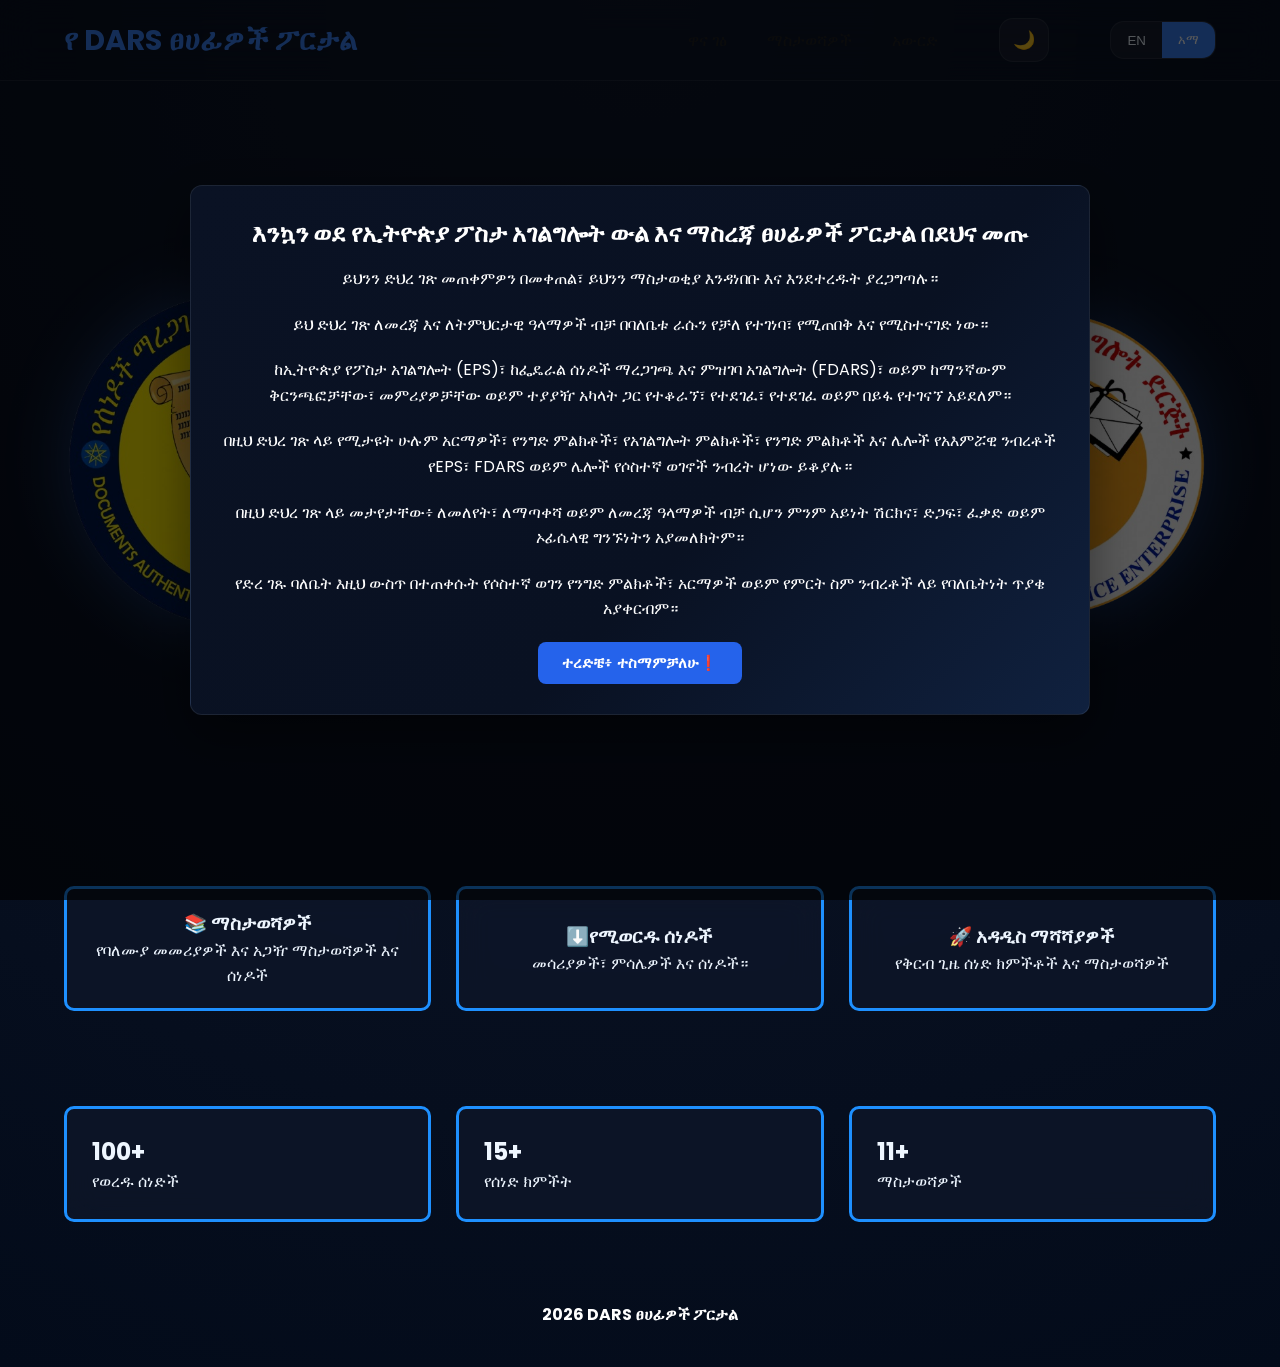
==== index.html @ 458e6c48 "minor fixes and additions" ====
<!doctype html><html><head><title>DARS Writers Portal</title><link rel='stylesheet' href='css/style.css'></head><body>
<div id="welcomePopup" class="popup-overlay">
    <div class="popup-card">
        <h2 data-en="popup_1">Welcome to the Ethiopian Postal Service Contract and Document Writers Portal</h2>

         <p data-en="popup_2">
        By continuing to use this website, you confirm that you have read and understood this notice.
    </p>

    <p data-en="popup_3">
        This website is independently developed, maintained, and hosted by its owner for informational and educational purposes only.
    </p>

    <p data-en="popup_4">
       It is not affiliated, sponsored, endorsed, or officially connected with the Ethiopian Postal Service (EPS), the Federal Documents Authentication and Registration Service (FDARS),
        or any of their branches, departments, or affiliated entities.
    </p>

    <p data-en="popup_5">
        All logos, trademarks, service marks, trade names
and other intellectual property displayed on this website remain the property of EPS, FDARS or other third parties.
    </p>

    <p data-en="popup_6">
        Their appearance on this website is for identification, reference or informational purposes only 
and does not imply any partnership, endorsement, license or official relationship.
    </p>

    <p data-en="popup_7">
       The website owner does not claim ownership of any third-party trademarks, logos, or brand assets mentioned herein.
    </p>

        <button id="closePopup" class="popup-btn" data-en="popup_fi">
            I understand and agree❗
        </button>
    </div>
</div>
    <nav>
    <a href="index.html" data-en="title_nav" class="logo">
    DARS Writers Portal
</a>
<ul class="nav-links">
<li><a href='index.html' data-en="title_home">Home</a></li>
<li><a href='notes.html' data-en="title_note">Notes</a></li>
<li><a href='downloads.html'data-en="title_download">Downloads</a></li>
<!--<li><a href='contact.html'data-en="title_">Contact</a></li> -->
</ul>
<button class="theme-btn" id="themeToggle" aria-label="Toggle Theme">
    🌙
</button>
<div class="lang-toggle">
    <button class="lang-btn active" data-lang="en">EN</button>
    <button class="lang-btn" data-lang="am">አማ</button>
</div>
</nav>


<section class='hero'>
<img src='assets/images/left-illustration.png'>
<div class='hero-content'>
<h1>
    <span class="glow" data-en="title_span">
        DARS Writers
    </span>
    <br>
    <span data-en="title_span_2">
        Portal
    </span>
</h1>
<p data-en="title_desc">Premium resource hub for notes, downloads, templates and professional tools for DARS writers.</p>
<div class="btn-group">
    <a href='notes.html' data-en="browse_notes" class='btn'>Browse Notes</a>
    <a href='downloads.html'data-en="browse_downloads" class='btn'>Downloads</a>
</div>
</div>
<img src='assets/images/right-illustration.png'>
</section>
<section class='cards reveal'>
<div class='card'><h3 data-en="title_notee">📚 Notes</h3><p data-en="title_pro">Professional guides and tutorials.</p></div>
<div class='card'><h3 data-en="title_downloadd">⬇️ Downloads</h3><p data-en="title_tools">Tools, templates and documents.</p></div>
<div class='card'><h3 data-en="title_update">🚀 Updates</h3><p data-en="title_res">Latest resources and news.</p></div>
</section>
<section class='stats reveal'>
<div class='stat'><h2 class='counter'  data-target='100'>0</h2><p data-en="title_downloaddd">Downloads</p></div>
<div class='stat'><h2 class='counter'  data-target='15'>0</h2><p data-en="title_resourcess">Resources</p></div>
<div class='stat'><h2 class='counter'  data-target='11'>0</h2><p data-en="title_note">Notes</p></div>
</section>
<div class="centro">
<footer><b><div class="inero" data-en="copyright">©️2026 DARS Writers Portal</div></b></footer></div><script src='js/app.js'></script></body></html>
---- css/style.css ----
@import url('https://fonts.googleapis.com/css2?family=Poppins:wght@300;400;600;700&display=swap');
:root{
--bg:#030b1a; --surface:rgba(15,23,42,.75); --card:#0f172a;
--text:#eef6ff; --primary:#3b82f6; --accent:#06b6d4;
}
.light{
--bg:#212121; --surface:rgba(255,255,255,.85); --card:#fff;
--text:#172554; --primary:#2563eb; --accent:#0891b2;
}
*{margin:0;padding:0;box-sizing:border-box}
body{font-family:Poppins,sans-serif;background:radial-gradient(circle at top,var(--card),var(--bg));color:var(--text);transition:.3s}
nav{position:sticky;top:0;z-index:1000;display:flex;justify-content:space-between;align-items:center;padding:18px 5%;
background: #212121);backdrop-filter:blur(18px);border-bottom:1px solid rgba(255,255,255,.08)}
.logo{font-size:1.8rem;font-weight:700;color:var(--primary)}
nav ul{display:flex;gap:24px;list-style:none}
nav a{text-decoration:none;color:var(--text)}
.theme-btn,.btn{background:linear-gradient(45deg,var(--primary),var(--accent));color:#fff;border:none;border-radius:999px;padding:12px 22px;cursor:pointer;text-decoration:none}
.hero{display:grid;grid-template-columns:1fr 1.4fr 1fr;align-items:center;min-height:85vh;padding:0 5%}
.hero img{width:100%;max-width:360px;filter:drop-shadow(0 0 30px rgba(59,130,246,.35));animation:float 6s ease-in-out infinite}
.hero-content{text-align:center}
.hero-content h1{font-size:4rem;line-height:1.1}
.hero-content p{margin:20px 0;font-size:1.15rem}
.glow{color:var(--primary);text-shadow:0 0 20px var(--primary)}
.cards,.stats{
    display:grid;
    grid-template-columns:repeat(auto-fit,minmax(260px,1fr));
    gap:25px;padding:40px 5%}
.card,.stat{
    border: 3px solid #1e90ff; /* thin blue border */
    border-radius: 10px; /* optional, makes it smoother */
    padding: 15px; /* ensures spacing inside card */
    background:var(--surface);
    backdrop-filter:blur(16px);padding:25px;
   /* border-radius:24px;border:1px solid rgba(255,255,255,.08);*/
    transition:.3s
}
.card:hover{
    transform:translateY(-10px);
    box-shadow:0 0 25px rgba(59,130,246,.25)
}
.search{width:100%;padding:14px;border-radius:14px;border:none;margin:20px 0}
.container{padding:40px 5%}

.footer{
    display:flex;
    justify-content:center;
    align-items:center;

    padding: 20px;
    margin-top: auto;
    

    text-align:center;
    transition:all .3s ease;
}

body.dark .footer{
    background:linear-gradient(135deg,#524F4C,#3e3b39);
    color:hsl(195, 18%, 96%);
    border-top:1px solid rgba(48,183,192,.3);
    box-shadow:0 -4px 20px rgba(236, 194, 194, 0.35);
}
.reveal{opacity:0;transform:translateY(40px);transition:.8s}
.reveal.active{opacity:1;transform:none}
.hamburger{display:none}
@keyframes float{50%{transform:translateY(-18px)}}
@media(max-width:900px){
.hero{grid-template-columns:1fr;text-align:center}
.hero-content h1{font-size:2.6rem}
nav ul{display:none}
.hamburger{display:block}
}

.contact-container {
    display: flex;
    gap: 3rem;
    max-width: 1100px;
    margin: 0 auto;
    padding: 2rem;
}

.contact-section{
display:grid;
grid-template-columns:1fr 1fr;
gap:30px;
padding:80px 5%;
}

/*.contact-info,
.contact-form{
padding:35px;
}

.contact-info h2,
.contact-form h2{
margin-bottom:20px;
}*/

.contact-form, .contact-info {
    flex: 1;
    padding: 2.5rem;
    background: #ffffff; /* Or your custom card color */
    border-radius: 12px;
    box-shadow: 0 4px 20px rgba(0, 0, 0, 0.05); /* Modern soft shadow */
}

/* Modern Form Inputs */
.form-group {
    margin-bottom: 1.25rem;
}

.contact-item{
/*margin:25px 0;
padding:15px;*/
border-left:4px solid var(--primary);
background:rgba(255,255,255,.03);
border-radius:12px;
}

.contact-form form{
display:flex;
flex-direction:column;
gap:15px;
}

/*.contact-form input,
.contact-form textarea{
padding:15px;
border:none;
border-radius:12px;
background:rgba(255,255,255,.06);
color:var(--text);
}*/


.contact-form input, 
.contact-form textarea {
    width: 100%;
    padding: 0.85rem;
    border: 1px solid #e0e0e0;
    border-radius: 6px;
    font-size: 1rem;
    transition: border-color 0.3s ease;
}

.contact-form input:focus, 
.contact-form textarea:focus {
    outline: none;
    border-color: #007bff; /* Change to your brand accent color */
}

/*.social-links{
display:flex;
gap:15px;
margin-top:20px;
}

.social-links a{
text-decoration:none;
color:var(--primary);
}

@media(max-width:900px){
.contact-section{
grid-template-columns:1fr;
}
}
.left-column{
    display:flex;
    flex-direction:column;
    gap:30px;
}

.contact-image{
    min-height:320px;
    display:flex;
    justify-content:center;
    align-items:center;
    overflow:hidden;
}

.contact-image{

    height:500px;
    display:flex;
    justify-content:center;
    align-items:center;
    padding:20px;
    overflow:hidden;
    position:relative;
}

.contact-image img{
    max-width:100%;
    max-height:100%;
    object-fit:contain;
    display:block;
}

*/


contact-item {
    margin-bottom: 1.5rem;
}

.item-label {
    display: block;
    font-size: 0.85rem;
    text-transform: uppercase;
    letter-spacing: 0.5px;
    color: #888;
    margin-bottom: 0.25rem;
}

.item-value {
    font-size: 1.1rem;
    font-weight: 600;
    color: #333;
    text-decoration: none;
}

.social-icons {
    display: flex;
    gap: 1rem;
    margin-top: 1rem;
}

.social-btn {
    padding: 0.5rem 1rem;
    border: 1px solid #e0e0e0;
    border-radius: 6px;
    text-decoration: none;
    color: #444;
    font-size: 0.9rem;
    transition: all 0.2s ease;
}

.social-btn:hover {
    background-color: #f5f5f5;
    border-color: #333;
}

/* Footer Styling */
.site-footer {
    text-align: center;
    padding: 2rem;
    margin-top: 4rem;
    border-top: 1px solid #eee;
}

/* Responsive Mobile Layout */
@media (max-width: 768px) {
    .contact-container {
        flex-direction: column;
        gap: 1.5rem;
        padding: 1rem;
    }
}
.downloads-grid{
    display:grid;
    grid-template-columns:repeat(3, 1fr);
    gap:18px;
    margin-top:30px;
}

.download-card{
    background:var(--surface);
    backdrop-filter:blur(16px);
    /*border:1px solid rgba(255,255,255,.08);
    border-radius:20px
    padding:25px;*/
    display:flex;
    flex-direction: column;
    justify-content:center;
    align-items:center;
    text-align: center;
    transition:.3s ease;
    border: 3px solid #1e90ff; /* thin blue border */
    border-radius: 10px; /* optional, makes it smoother */
    padding: 15px; /* ensures spacing inside card */
    
}
/* 1. Reset the card layout without breaking JS display toggles */
.download-card.searchable {
    /* We use grid or flex inside, but allow JS to toggle block/none if needed */
    display: flex; 
    flex-direction: row;
    text-align: center;
    justify-content: center;
    align-items: center;
    position: relative;
    padding: 20px 25px;
    min-height: 80px;
    box-sizing: border-box;
}

/* 2. Strip absolute positioning from the text */
.download-card h3 {
    position: static !important;
    margin: 0 !important;
    padding: 0 !important;
    text-align: center;
    transform: none !important;
    flex-grow: 1;
    text-align: left !important;
}

/* 3. Strip absolute positioning from the button */
.download-card .btn {
    position: static !important;
    margin: 0 !important;
    transform: none !important;
    flex-shrink: 0;
    text-align: center;
    display: inline-block !important;
}

/* 4. Crucial helper class so JavaScript can always hide items */
.download-card.hidden {
    display: none !important;
}
.download-card:hover{
    transform:translateY(-6px);
    box-shadow:0 0 25px rgba(59,130,246,.25);
}

.download-card h3{
    font-size:1rem;
    font-weight:600;
}

.page-title{
    margin-bottom:20px;
}

@media(max-width:768px){
    .downloads-grid{
        grid-template-columns:1fr;
    }

    .download-card{
        flex-direction:column;
        gap:15px;
        text-align:center;
    }
}

.search-container {
  display: flex;
  justify-content: center;
  margin: 20px 0;
}

.search {
  width: 100%;
  max-width: 420px;
  padding: 12px 16px;
  border-radius: 12px;

  /* ✅ ALWAYS WHITE BORDER */
  border: 2px solid #08a5d1;

  outline: none;
  font-size: 15px;

  background: var(--card, #f5f6f8);
  color: var(--text, #111);

  transition: all 0.3s ease;
}

/* FOCUS EFFECT */
.search:focus {
  border-color: #4da3ff;
  box-shadow: 0 0 0 3px rgba(77, 163, 255, 0.25);
  transform: scale(1.02);
}
.page-title {
    text-align: center;
    margin-bottom: 20px;
}

/* Note card title */
.note-title {
    text-align: center;
    margin-bottom: 10px;
}

/* 4-line clamp */
.note-content {
    display: -webkit-box;
    -webkit-line-clamp: 4;
    -webkit-box-orient: vertical;
    overflow: hidden;
    transition: all 0.3s ease;
}

/* expanded state */
.note-content.expanded {
    -webkit-line-clamp: unset;
}

.notes-container {
    display: flex;
    align-items: flex-start;
}

/* Read more button */
.read-more {
    margin-top: 10px;
    background: #1e90ff;
    color: white;
    border: none;
    padding: 6px 12px;
    cursor: pointer;
    border-radius: 10px;
    font-size: 13px;
}

.card {
    border: 3px solid #1e90ff; /* thin blue border */
    border-radius: 10px;
    padding: 15px;
    margin-bottom: 15px;
    transition: 0.3s ease;
}

/* Optional hover effect for a cleaner premium feel */
.card:hover {
    transform: translateY(-3px);
    box-shadow: 0 6px 18px rgba(30, 144, 255, 0.2);
}
.card {
    display: flex;
    flex-direction: column;
    justify-content: center;
    align-items: center;

    text-align: center;
    padding: 20px;
}
.btn-group {
    display: flex;
    gap: 15px; /* horizontal space between buttons */
    justify-content: center; /* optional: centers them */
    flex-wrap: wrap; /* keeps responsive on small screens */
}

/* FIXED UNIFORM CONTAINER SIZE */
/*.social-links{
  width: 50px;
  height: 50px;
  display: flex;
  align-items: center;
  justify-content: center;

  border-radius: 12px;
  overflow: hidden;
  background: var(--card, #f1f1f1);

  box-shadow: 0 4px 10px rgba(0,0,0,0.1);
  transition: transform 0.2s ease;
}

.social-links a:hover {
  transform: scale(1.08);
}

/* NAV LINKS */
.nav-links {
  list-style: none;
  display: flex;
  gap: 40px;
  margin-left: 270px;
}

.nav-links li a {
  text-decoration: none;
  color: rgba(9, 9, 9, 0.85);
  font-weight: 500;
  transition: 0.3s ease;
  position: relative;
}

.nav-links li a:hover {
  color: #4da3ff;
}

/* underline animation */
.nav-links li a::after {
  content: "";
  position: absolute;
  left: 0;
  bottom: -6px;
  width: 0%;
  height: 2px;
  background: #4da3ff;
  transition: 0.3s ease;
}

.nav-links li a:hover::after {
  width: 100%;
}

/* Light theme */
.nav-links li a {
    color: #222;
}

/* Dark theme */
body.dark .nav-links li a {
    color: rgba(255,255,255,0.9);
}


.light .footer * {
    color: hsl(90, 33%, 99%) !important;
}

.dark .footer * {
    color: hsl(90, 33%, 99%) !important;
}
footer,
footer b {
    color: #ffffff !important;
}
    .centro{
        text-align: center;
        padding: 20px;
        margin-top: auto;
    }
    .inero {
        display: inline-block;
        padding: 20px;
         margin-top: auto;
    }





  .contact-secttion{
    max-width:1200px;
    margin:50px auto;
    padding:0 20px;
    display:grid;
    grid-template-columns:1fr 1fr; /* Equal width */
    gap:30px;
    align-items:stretch;
}

.carrd{
    background:var(--carrd-bg);
    border-radius:16px;
    padding:30px;
    box-shadow:0 5px 20px rgba(0,0,0,.08);
    height:100%;
    box-sizing:border-box;
}

.contact-forrm h2,
.contact-info h2{
    margin-bottom:10px;
}

.contact-forrm p{
    margin-bottom:25px;
    opacity:.8;
}

.contact-forrm forrm{
    display:flex;
    flex-direction:column;
    gap:15px;
}

.contact-forrm input,
.contact-forrm textarea{
    width:100%;
    padding:14px 16px;
    border:1px solid #ddd;
    border-radius:10px;
    font-size:15px;
    outline:none;
    transition:.3s;
}

.contact-forrm input:focus,
.contact-forrm textarea:focus{
    border-color:#0ea5e9;
    display:flex;
    flex-direction:column;
}

.contact-inffo{
    display:flex;
    flex-direction:column;
    justify-content:center;
}

.contact-ittem{
    padding:15px 0;
    border-bottom:1px solid rgba(128,128,128,.2);
}

.contact-ittem:last-child{
    border-bottom:none;
}

.contact-ittem strong{
    display:block;
    margin-bottom:6px;
}

.contact-ittem p{
    margin:0;
    opacity:.8;
}

@media(max-width:768px){

    .contact-section{
        grid-template-columns:1fr;
    }

}

:root{
    --carrd-bg:#ffffff;
}

.dark-theme{
    --carrd-bg:#1f2937;
}

.dark-theme .contact-forrm input,
.dark-theme .contact-forrm textarea{
    background:#111827;
    color:#fff;
    border-color:#374151;
}

.dark-theme .contact-forrm input::placeholder,
.dark-theme .contact-forrm textarea::placeholder{
    color:#9ca3af;
}


/* Popup Overlay */
.popup-overlay{
    position:fixed;
    top:0;
    left:0;
    width:100%;
    height:100%;
    display:flex;
    justify-content:center;
    align-items:center;
    background:rgba(0,0,0,.65);
    z-index:9999;
    padding:20px;
}

/* Popup Card */
.popup-card{
    width:90%;
    max-width:900px;
    padding:30px;
    border-radius:12px;
    text-align:center;
    box-shadow:0 10px 30px rgba(0,0,0,.2);

    /* Light Theme (Default) */
    background:#ffffff;
    color:#222222;
}

.popup-card h2{
    margin:0 0 15px;
}

.popup-card p{
    margin:0 0 20px;
    line-height:1.6;
}

/* Button */
.popup-btn{
    border:none;
    border-radius:8px;
    padding:12px 24px;
    cursor:pointer;
    font-weight:600;
    font-size:15px;
    background:#2563eb;
    color:#ffffff;
}

.popup-btn:hover{
    opacity:.9;
}

/* Hidden State */
.popup-hidden{
    display:none;
}

/* Dark Theme */
body.light .popup-card{
    background:#ffffff;
    color:#222222;
}

/* Default Dark */
body:not(.light) .popup-card{
    background:#1f2937;
    color:#f3f4f6;
}


body:not(.light) .popup-card{
    background: linear-gradient(
        135deg,
        rgb(10,18,36) 0%,
        rgb(9,17,34) 60%,
        rgb(16,33,63) 100%
    );

    color:#ffffff;
    border:1px solid rgba(255,255,255,0.08);
    box-shadow:0 20px 50px rgba(0,0,0,0.45);
}


body.light .popup-card{
    background: linear-gradient(
        135deg,
        #b8b8b8 0%,
        #a9a9a9 45%,
        #9d9d9d 100%
    );

    color:#1f2937;
    border:1px solid rgba(0,0,0,0.08);
    box-shadow:0 20px 50px rgba(0,0,0,0.15);
}

.language-switcher{
    position:relative;
}

.language-switcher select{

    appearance:none;
    -webkit-appearance:none;
    -moz-appearance:none;

    min-width:140px;

    padding:10px 40px 10px 15px;

    border-radius:12px;

    background:var(--card);

    color:var(--text);

    border:1px solid var(--border);

    font-size:15px;
    font-weight:500;

    cursor:pointer;

    transition:all .3s ease;

    box-shadow:0 4px 12px rgba(0,0,0,.08);
}

.language-switcher select:hover{

    border-color:var(--primary);

    background:var(--hover);

}

.language-switcher select:focus{

    outline:none;

    border-color:var(--primary);

    box-shadow:
        0 0 0 3px rgba(37,99,235,.2);

}

body:not(.dark) .language-switcher select{

    background: white;

    color: #1e293b;

    border: 1px solid #dbeafe;

}

body.dark .language-switcher select{

    background: rgba(255,255,255,.05);

    color: #e2e8f0;

}
/* Custom arrow */

.language-switcher::after{

    content:"";

    position:absolute;

    right:15px;

    top:50%;

    transform:translateY(-50%);

    color:var(--primary);

    pointer-events:none;

    font-size:16px;

    font-weight:bold;

}

/*lang switch toggle*/

.lang-toggle{

    display:flex;

    background:rgba(255,255,255,.05);

    border-radius:14px;

    overflow:hidden;

    border:1px solid rgba(255,255,255,.08);
}

.lang-toggle button{

    border:none;

    background:none;

    color:var(--text);

    padding:10px 16px;

    cursor:pointer;

    transition:.3s;
}

.lang-toggle button.active{

    background:var(--primary);

    color:white;
}

.theme-btn{

    width: 50px;
    height: 44px;

    display: flex;
    align-items: center;
    justify-content: center;

    border: 1px solid rgba(255,255,255,.08);

    border-radius: 14px;

    background: rgba(255,255,255,.05);

    backdrop-filter: blur(12px);

    color: var(--text);

    font-size: 18px;

    cursor: pointer;

    transition: all .3s ease;
}

.theme-btn:hover{

    border-color: var(--primary);

    background: rgba(59,130,246,.08);

    box-shadow: 0 0 20px rgba(59,130,246,.15);

    transform: translateY(-1px);
}

.theme-btn:active{

    transform: translateY(0);
}
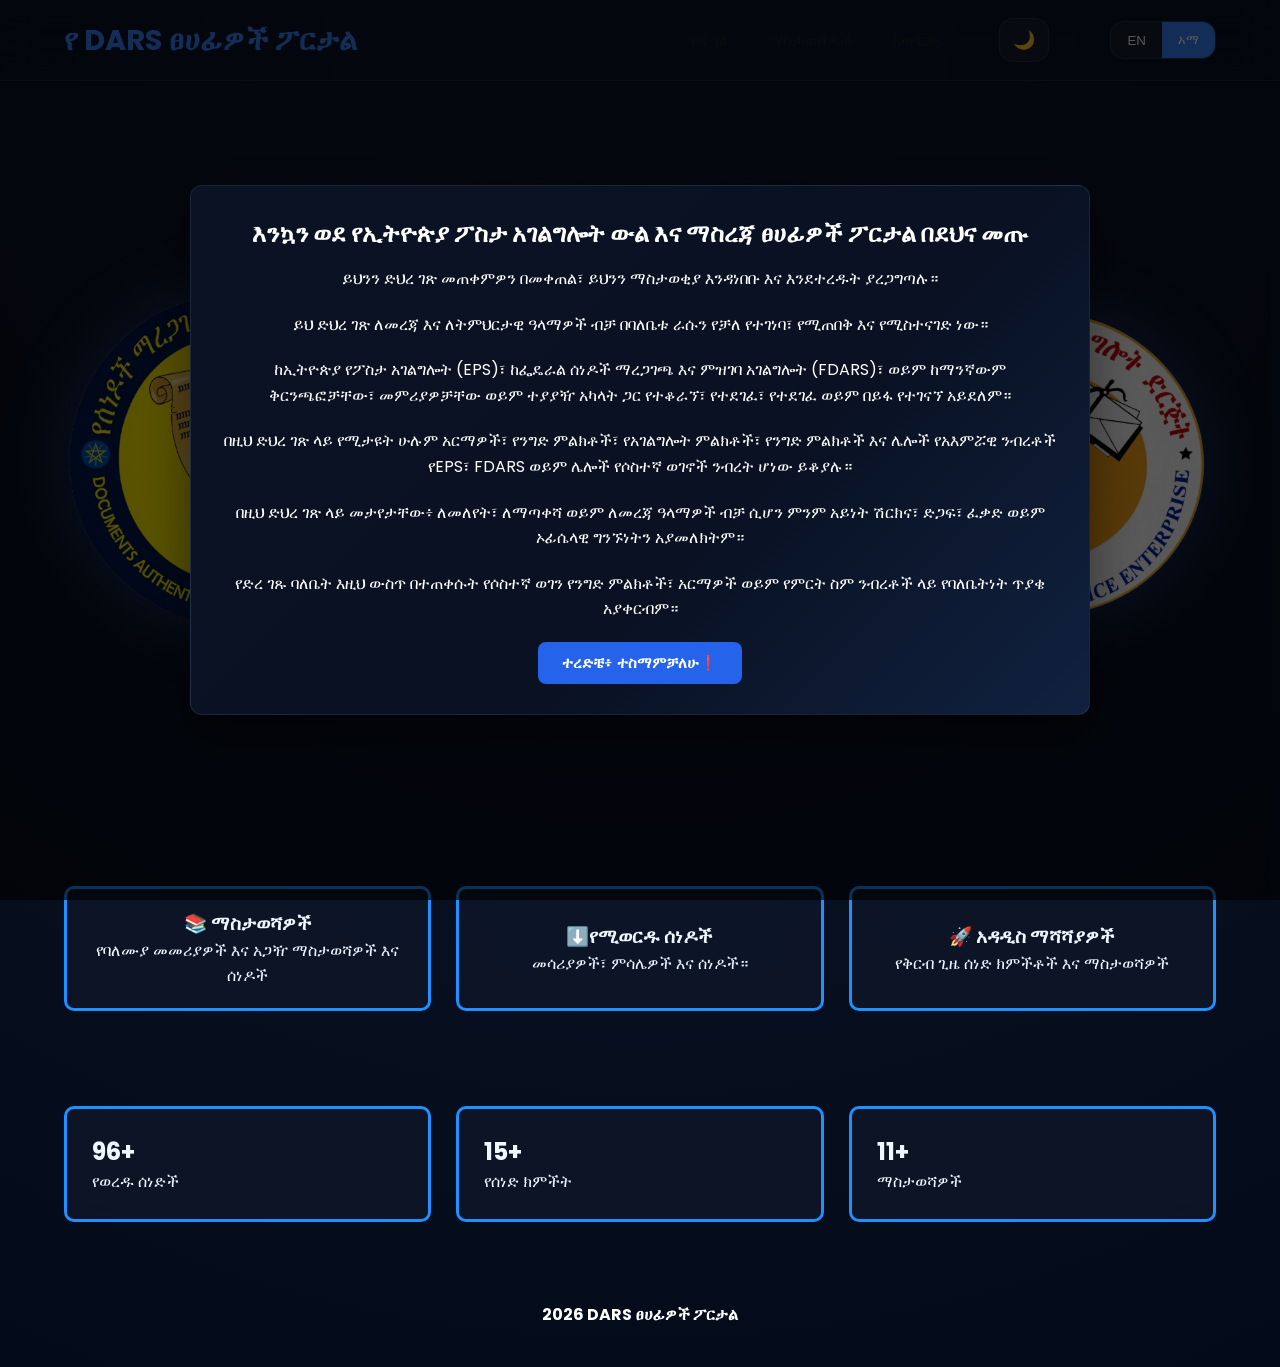
==== commit 1b7a27b6: "final for the day" ====
--- a/index.html
+++ b/index.html
@@ -1,4 +1,89 @@
-<!doctype html><html><head><title>DARS Writers Portal</title><link rel='stylesheet' href='css/style.css'></head><body>
+<!doctype html><html><head><title>DARS Writers Portal</title><link rel='stylesheet' href='css/style.css'>
+    <meta name="description"
+      content="DARS Writers Portal is an independent informational website providing guides, downloadable resources, and document-related information for users of Ethiopian public services.">
+
+    <meta name="keywords"
+      content="Ethiopia, document authentication, postal service, ethiopian postal service, EPS, DARS">
+
+    <meta name="viewport"
+      content="width=device-width, initial-scale=1.0">
+    <meta name="author" 
+      content="OpenSourDev">
+    <meta name="robots" 
+      content="index, follow">
+    <meta property="og:title" 
+      content="DARS Writers Portal">
+    <meta property="og:description" 
+      content="Download forms and access Ethiopian public service resources.">
+     <meta property="og:type" 
+      content="website">
+     <meta property="og:url" content="https://opensourdev.github.io/DARS-Writers-Portal/">
+      <!-- Character Encoding -->
+    <meta charset="UTF-8">
+
+    <!-- Viewport -->
+    <meta name="viewport" content="width=device-width, initial-scale=1.0">
+
+    <!-- Browser Compatibility -->
+    <meta http-equiv="X-UA-Compatible" content="IE=edge">
+
+    <!-- Primary SEO -->
+    <title>DARS Writers Portal | Ethiopian Public Service Resources & Forms</title>
+
+    <meta name="description"
+          content="DARS Writers Portal provides guides, downloadable forms, document resources, and helpful information related to Ethiopian public services.">
+
+    <meta name="keywords"
+          content="DARS, Ethiopia, document authentication, Ethiopian Postal Services, public service, forms, applications, writers portal, government documents">
+
+    <meta name="author" content="OpenSourDev">
+    <meta name="robots" content="index, follow">
+    <meta name="googlebot" content="index, follow">
+
+    <!-- Canonical URL -->
+    <link rel="canonical"
+          href="https://opensourdev.github.io/DARS-Writers-Portal/">
+
+    <!-- Google Search Console -->
+    <meta name="google-site-verification"
+          content="YOUR_GOOGLE_VERIFICATION_CODE">
+
+    <!-- Theme Color -->
+    <meta name="theme-color" content="#0f172a">
+
+    <!-- Open Graph (Facebook, LinkedIn, Discord, etc.) -->
+    <meta property="og:type" content="website">
+    <meta property="og:title"
+          content="DARS Writers Portal">
+    <meta property="og:description"
+          content="Access downloadable forms, guides, and resources related to Ethiopian public services.">
+    <meta property="og:url"
+          content="https://opensourdev.github.io/DARS-Writers-Portal/">
+    <meta property="og:site_name"
+          content="DARS Writers Portal">
+    <meta property="og:image"
+          content="https://opensourdev.github.io/DARS-Writers-Portal/assets/images/og-image.png">
+
+    <!-- Twitter Card -->
+    <meta name="twitter:card" content="summary_large_image">
+    <meta name="twitter:title"
+          content="DARS Writers Portal">
+    <meta name="twitter:description"
+          content="Guides, forms, and document resources for Ethiopian public services.">
+    <meta name="twitter:image"
+          content="https://opensourdev.github.io/DARS-Writers-Portal/assets/images/og-image.png">
+
+    <!-- Favicon -->
+    <link rel="icon" type="image/x-icon" href="favicon.ico">
+
+    <!-- Apple Touch Icon -->
+    <link rel="apple-touch-icon" href="favicon.ico">
+
+    <!-- Preconnect to Google Fonts (if used) -->
+    <link rel="preconnect" href="https://fonts.googleapis.com">
+    <link rel="preconnect" href="https://fonts.gstatic.com" crossorigin>
+
+    </head><body>
 <div id="welcomePopup" class="popup-overlay">
     <div class="popup-card">
         <h2 data-en="popup_1">Welcome to the Ethiopian Postal Service Contract and Document Writers Portal</h2>
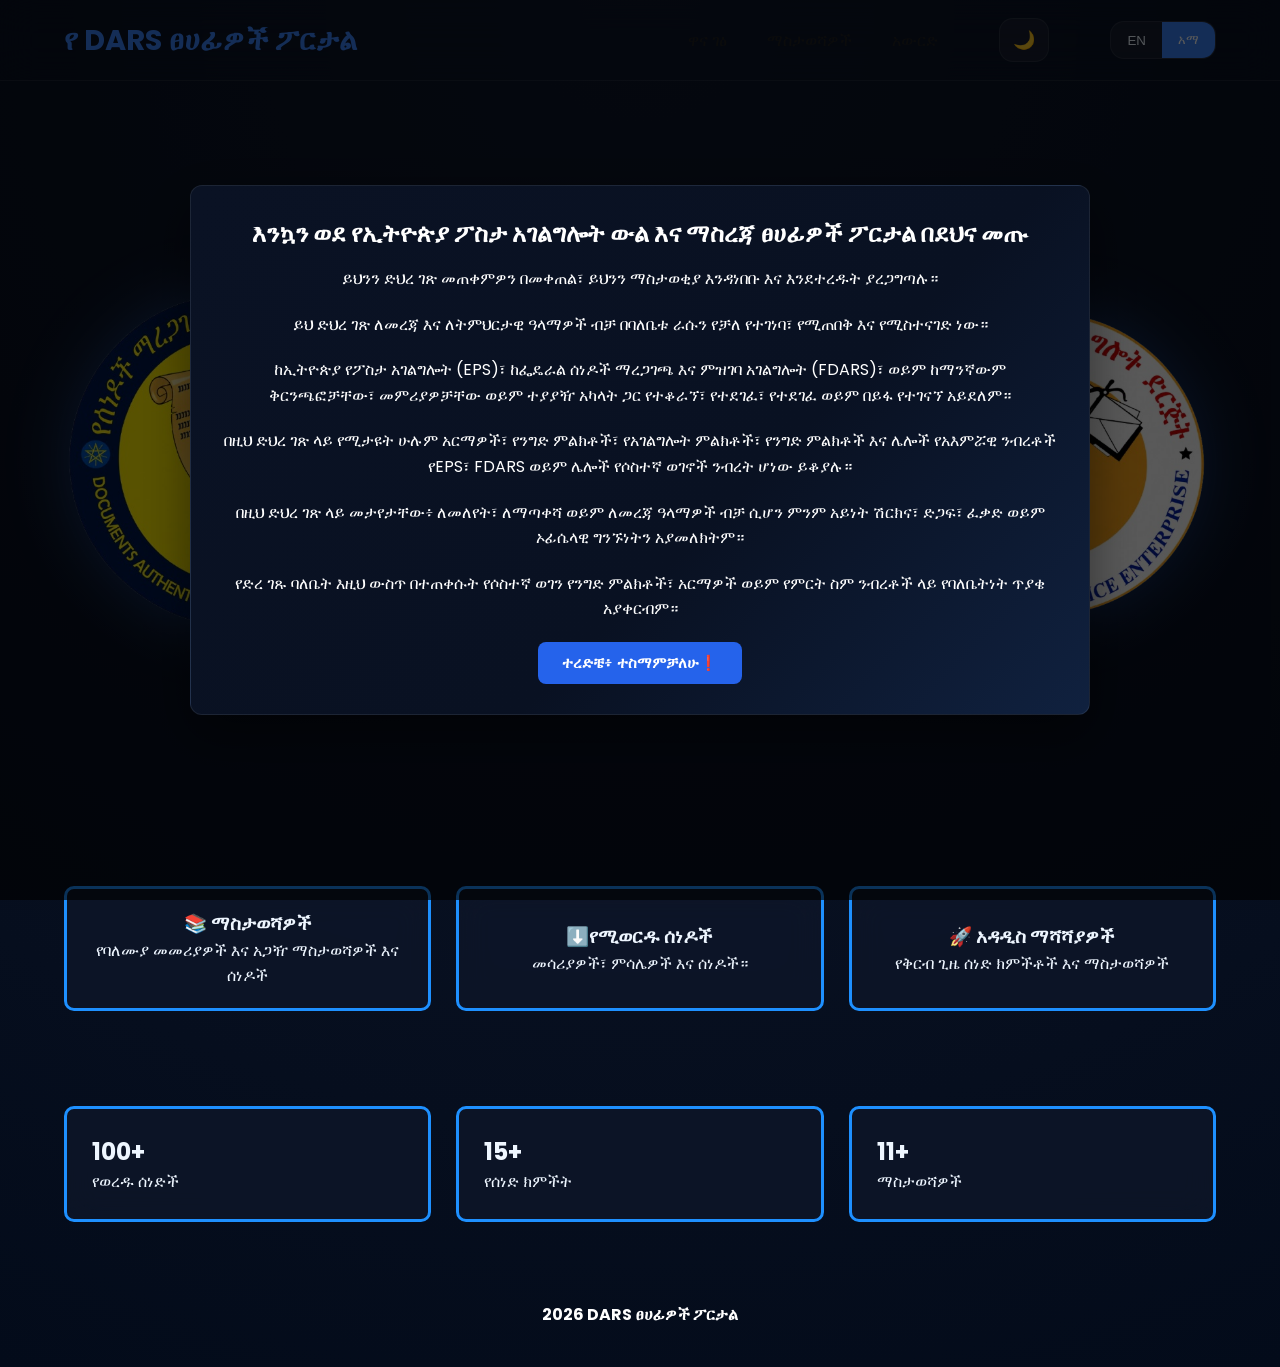
==== commit f9d7d925: "integrated favicons" ====
--- a/index.html
+++ b/index.html
@@ -74,7 +74,10 @@
           content="https://opensourdev.github.io/DARS-Writers-Portal/assets/images/og-image.png">
 
     <!-- Favicon -->
-    <link rel="icon" type="image/x-icon" href="favicon.ico">
+    <link rel="apple-touch-icon" sizes="180x180" href="/assets/images/apple-touch-icon.png">
+    <link rel="icon" type="image/png" sizes="32x32" href="/assets/images/favicon-32x32.png">
+    <link rel="icon" type="image/png" sizes="16x16" href="/assets/images/favicon-16x16.png">
+    <link rel="manifest" href="/assets/images/site.webmanifest">
 
     <!-- Apple Touch Icon -->
     <link rel="apple-touch-icon" href="favicon.ico">
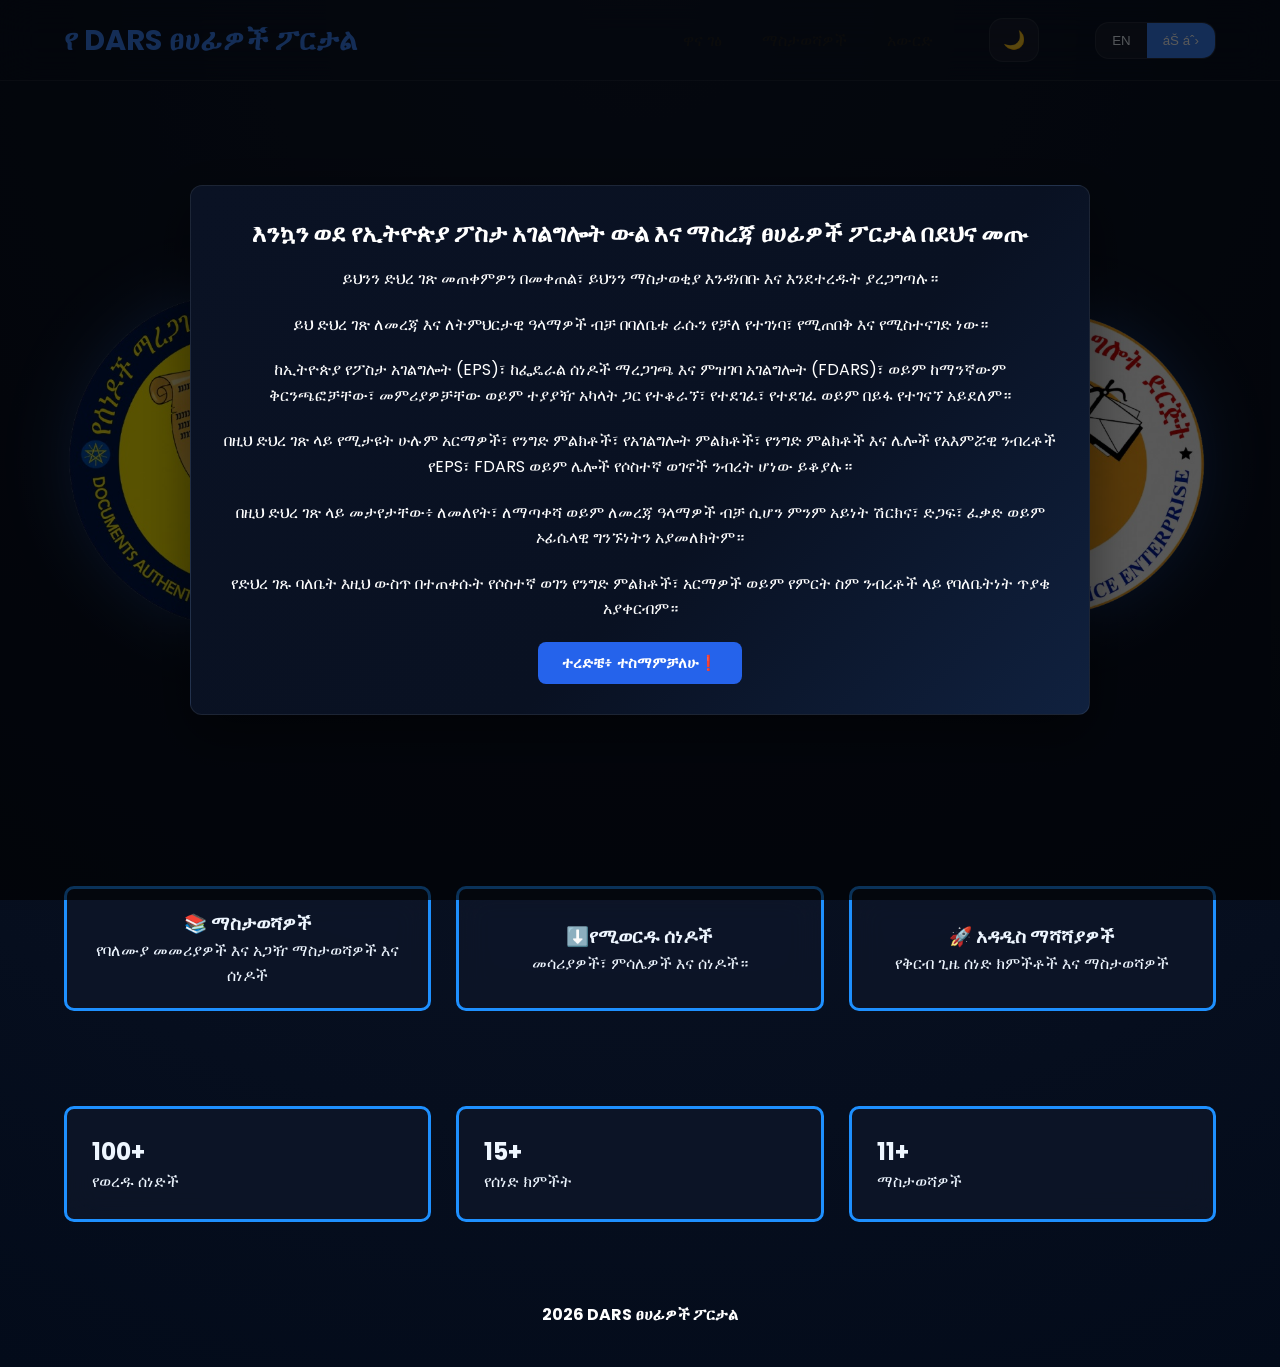
==== commit 2fdc76cd: "added mobile view blocker" ====
--- a/index.html
+++ b/index.html
@@ -1,4 +1,23 @@
 <!doctype html><html><head><title>DARS Writers Portal</title><link rel='stylesheet' href='css/style.css'>
+    
+    <div id="mobileBlocker" class="mobile-blocker">
+    <div class="mobile-blocker-box">
+        <div class="mobile-blocker-icon">🖥️</div>
+
+        <h2>Desktop Access Only</h2>
+
+        <p>
+            DARS Writers Portal is currently designed
+            for desktop and laptop devices.
+        </p>
+
+        <p class="mobile-blocker-note">
+            Please open this website using a desktop
+            or laptop computer for the best experience.
+        </p>
+    </div>
+</div>
+
     <meta name="description"
       content="DARS Writers Portal is an independent informational website providing guides, downloadable resources, and document-related information for users of Ethiopian public services.">
 
--- a/css/style.css
+++ b/css/style.css
@@ -916,4 +916,81 @@
 .theme-btn:active{
 
     transform: translateY(0);
+}
+
+/* ================================
+   MOBILE DEVICE BLOCK
+================================ */
+
+.mobile-blocker {
+    position: fixed;
+    inset: 0;
+    z-index: 999999;
+    display: none;
+    align-items: center;
+    justify-content: center;
+    padding: 20px;
+    background: rgba(3, 11, 26, 0.96);
+    backdrop-filter: blur(12px);
+    -webkit-backdrop-filter: blur(12px);
+}
+
+.mobile-blocker.show {
+    display: flex;
+}
+
+.mobile-blocker-box {
+    width: min(420px, 100%);
+    padding: 35px 25px;
+    text-align: center;
+    border: 1px solid #1e90ff;
+    border-radius: 20px;
+    background: rgba(15, 23, 42, 0.98);
+    box-shadow: 0 20px 60px rgba(0, 0, 0, 0.5);
+    animation: mobileBlockerIn 0.35s ease;
+}
+
+.mobile-blocker-icon {
+    font-size: 55px;
+    margin-bottom: 15px;
+}
+
+.mobile-blocker-box h2 {
+    margin: 0 0 12px;
+    color: #ffffff;
+    font-size: 24px;
+}
+
+.mobile-blocker-box p {
+    margin: 0;
+    color: #cbd5e1;
+    font-size: 15px;
+    line-height: 1.7;
+}
+
+.mobile-blocker-note {
+    margin-top: 20px !important;
+    font-size: 13px !important;
+    color: #94a3b8 !important;
+}
+
+@keyframes mobileBlockerIn {
+    from {
+        opacity: 0;
+        transform: translateY(20px) scale(0.96);
+    }
+
+    to {
+        opacity: 1;
+        transform: translateY(0) scale(1);
+    }
+}
+
+/* Hide/block the actual website */
+body.mobile-device-blocked {
+    overflow: hidden !important;
+}
+
+body.mobile-device-blocked > *:not(.mobile-blocker) {
+    visibility: hidden;
 }
